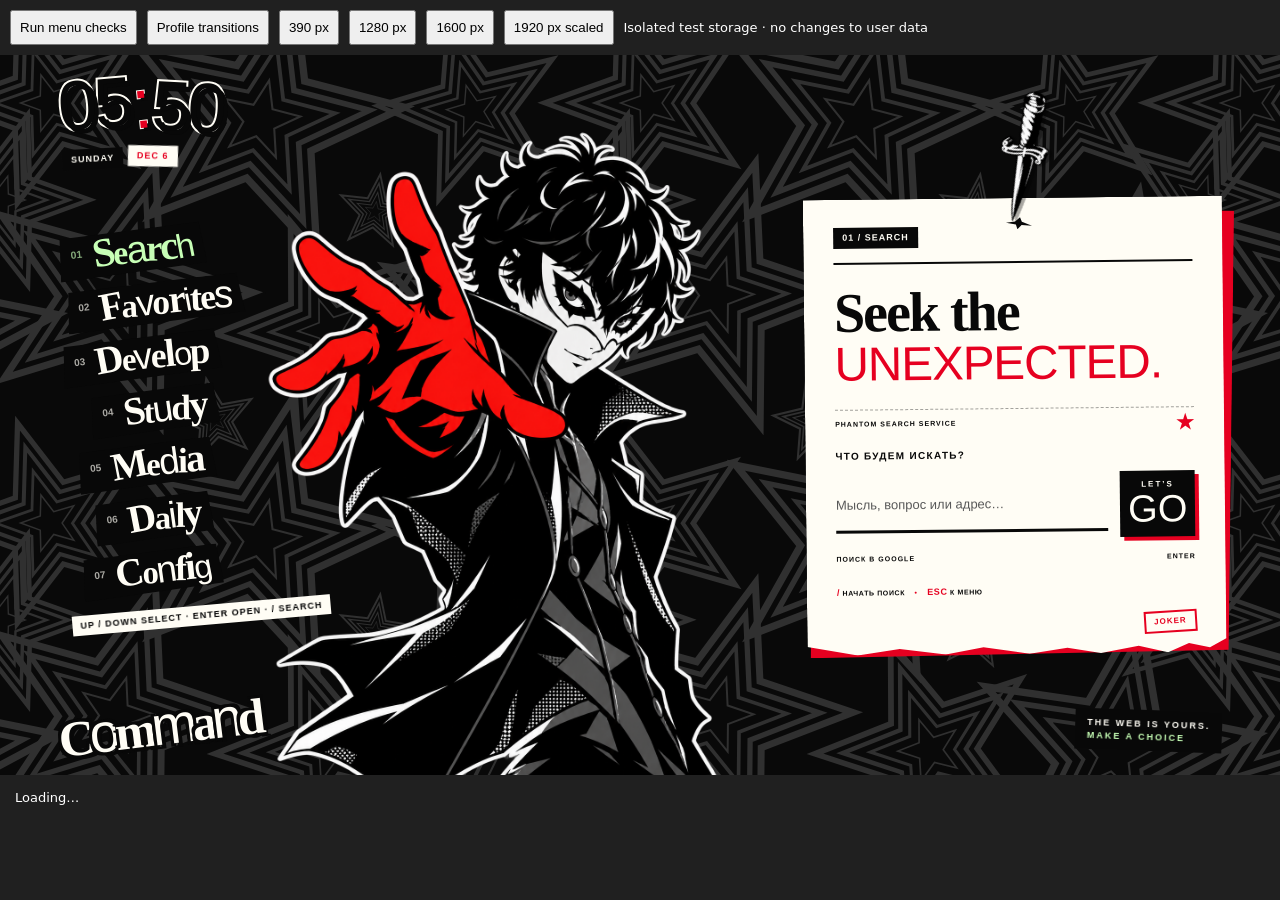
==== review/menu.html @ 6bff9b4d "feat: add Phantom Start browser page with animated Persona menu" ====
<!doctype html><meta charset="utf-8"><title>PHANTOM — menu review</title>
<style>body{margin:0;background:#202020;color:white;font:13px system-ui}header{display:flex;gap:10px;padding:10px;align-items:center;flex-wrap:wrap}button{padding:8px}iframe{border:0;display:block;width:1280px;height:720px;max-width:100%}output{display:block;white-space:pre-wrap;padding:15px}</style>
<header><button id="run">Run menu checks</button><button id="profile">Profile transitions</button><button id="phone">390 px</button><button id="desktop">1280 px</button><button id="large">1600 px</button><button id="wide">1920 px scaled</button><span>Isolated test storage · no changes to user data</span></header>
<iframe id="scene" title="Main menu preview"></iframe><output id="results">Loading…</output>
<script>
const scene=document.getElementById('scene'),results=document.getElementById('results');
const pause=ms=>new Promise(resolve=>setTimeout(resolve,ms));
const doc=()=>scene.contentDocument,win=()=>scene.contentWindow;
let initialPortraitRequests=0;
async function setup(){
 let html=await(await fetch('../index.html',{cache:'no-store'})).text();
 html=html.replace(/href="(.+?\.css)(?:\?[^"]*)?"/g,(_,url)=>`href="${url}?review=${Date.now()}"`);
 const boot=`<base href="${new URL('../',location.href)}"><script>
 const memory=new Map([['phantom-hub-note-v1','KEEP MY NOTE']]);
 const now=new Date();memory.set('phantom-intro-last-date-v1',[now.getFullYear(),String(now.getMonth()+1).padStart(2,'0'),String(now.getDate()).padStart(2,'0')].join('-'));
 Object.defineProperty(window,'localStorage',{value:{getItem:k=>memory.get(k)??null,setItem:(k,v)=>memory.set(k,String(v))}});
 window.fetch=async()=>({ok:true,json:async()=>({current:{temperature_2m:18,weather_code:0,apparent_temperature:17}})});
 window.reviewErrors=[];window.addEventListener('error',e=>window.reviewErrors.push(e.message));
 <\/script>`;
 html=html.replace('<head>','<head>'+boot);
 for(const name of ['phantom-v4','phantom-daily']){
  let source=await(await fetch(`../assets/${name}.js`,{cache:'no-store'})).text();
  // Capture navigation only inside this disposable fixture; production opens the URL.
  if(name==='phantom-v4')source=source.replace('location.href=destination','window.reviewNavigation=destination');
  html=html.replace(new RegExp(`<script src="./assets/${name}\\.js(?:\\?[^"]*)?"><\\/script>`),`<script>${source}<\/script>`);
 }
 const loaded=new Promise(resolve=>scene.onload=resolve);scene.srcdoc=html;await loaded;await pause(850);
 initialPortraitRequests=doc().querySelectorAll('.cast-portrait[src]').length;
 results.textContent='Ready';
}
const pick=id=>doc().querySelector(`[data-scene="${id}"]`).click();
const key=(element,name,extra={})=>element.dispatchEvent(new (win().KeyboardEvent)('keydown',{key:name,bubbles:true,cancelable:true,...extra}));
function viewport(width,height,scale=1){scene.style.width=width+'px';scene.style.height=height+'px';scene.style.maxWidth='none';scene.style.transform=`scale(${scale})`;scene.style.transformOrigin='top left';}
document.getElementById('phone').onclick=()=>viewport(390,1100);
document.getElementById('desktop').onclick=()=>viewport(1280,720);
document.getElementById('large').onclick=()=>viewport(1600,900,.75);
document.getElementById('wide').onclick=()=>viewport(1920,1080,.62);
document.getElementById('run').onclick=async()=>{
 viewport(1280,720);
 const checks=[];const check=(ok,label)=>checks.push(`${ok?'PASS':'FAIL'} ${label}`);
 try{
 pick('search');check(doc().querySelectorAll('.game-option').length===7,'Seven working command sections');
 check(initialPortraitRequests===1,'Only the initial portrait is requested on startup');
 check(!doc().querySelector('.game-brand')&&doc().getElementById('gameClock').getBoundingClientRect().left<scene.clientWidth/3,'Clock replaces the logo in the left corner');
 check(/^\d{2}:\d{2}$/.test(doc().getElementById('gameClock').getAttribute('datetime')),'Cut-letter clock exposes a valid time');
 check(doc().querySelectorAll('.calling-sheet:not(.sheet-exit) .game-link').length===0,'Dedicated Search has no quick links');
 check(doc().querySelector('.menu-character img[data-character="joker"]').naturalWidth>0,'Character asset loaded');
 const input=doc().getElementById('gameSearchInput');input.value='persona 5 меню';
 doc().getElementById('gameSearchForm').dispatchEvent(new (win().Event)('submit',{bubbles:true,cancelable:true}));
 check(win().reviewNavigation==='https://www.google.com/search?q='+encodeURIComponent('persona 5 меню'),'Search correctly encodes Cyrillic query');
 input.value='example.com/path?q=1';doc().getElementById('gameSearchForm').dispatchEvent(new (win().Event)('submit',{bubbles:true,cancelable:true}));
 check(win().reviewNavigation==='https://example.com/path?q=1','Bare domain opens with HTTPS');
 input.value='javascript:alert(1)';doc().getElementById('gameSearchForm').dispatchEvent(new (win().Event)('submit',{bubbles:true,cancelable:true}));
 check(win().reviewNavigation.startsWith('https://www.google.com/search?'),'Executable scheme is treated as search text');
 input.value='example.com';input.dispatchEvent(new (win().Event)('input',{bubbles:true}));
 check(doc().getElementById('searchDestination').textContent==='ОТКРЫТЬ САЙТ','Search ticket recognizes a website address');
 input.value='keep draft';pick('links');
 check(!doc().getElementById('gameSearchInput'),'Favorites has no duplicate search field');
 check(doc().querySelectorAll('.calling-sheet:not(.sheet-exit) .game-link').length===6&&doc().querySelectorAll('.calling-sheet:not(.sheet-exit) .link-host').length===6,'Favorites renders six destination cards with hostnames');
 pick('search');check(doc().getElementById('gameSearchInput').value==='keep draft','Search draft survives section changes');pick('links');
 const github=doc().querySelector('.game-link[href="https://github.com/"]');github.focus();key(github,'ArrowDown');
 check(doc().getElementById('gameShell').dataset.scene==='links','Arrow keys on links do not unexpectedly change section');
 pick('dev');check(doc().querySelectorAll('.calling-sheet:not(.sheet-exit) .game-link').length===2,'Develop filters GitHub and Kaggle');
 pick('study');check(doc().querySelector('.game-link').textContent.includes('ALMAU'),'Study includes ALMAU');
 pick('media');check(doc().querySelectorAll('.calling-sheet:not(.sheet-exit) .game-link').length===2,'Media includes YouTube and Reddit');
 pick('hub');await pause(50);check(doc().getElementById('hubNote').value==='KEEP MY NOTE','Existing note preserved');
 const note=doc().getElementById('hubNote');note.value='Saved test note';note.dispatchEvent(new (win().Event)('input',{bubbles:true}));pick('links');pick('hub');
 check(doc().getElementById('hubNote').value==='Saved test note','Notes persist after navigation');
 doc().getElementById('hubNote').focus();key(doc().getElementById('hubNote'),'ArrowDown');
 check(doc().getElementById('gameShell').dataset.scene==='hub','Note arrow keys retain editing behavior');
 key(doc().getElementById('hubNote'),'Escape');check(doc().activeElement.dataset.scene==='hub','Escape returns focus from editor to active command');
 key(doc().activeElement,'ArrowUp');check(doc().activeElement.dataset.scene==='media','Menu arrows change section and focus');
 key(doc().activeElement,'/');check(doc().activeElement.id==='gameSearchInput','Slash focuses search from another section');
 pick('settings');doc().querySelector('[data-edit]').click();
 check(!doc().getElementById('modal').hidden&&doc().getElementById('gameShell').inert,'Link editor opens with background inert');
 const name=doc().querySelector('#settingsList input');name.value='MY CHATGPT';name.dispatchEvent(new (win().Event)('change',{bubbles:true}));
 doc().getElementById('close').click();pick('links');check(doc().querySelector('.game-link').textContent.includes('MY CHATGPT'),'Edited destination updates and persists');
 pick('settings');doc().querySelector('[data-edit]').click();key(doc().activeElement,'Escape');
 check(doc().getElementById('modal').hidden&&!doc().getElementById('gameShell').inert,'Escape closes settings and restores interaction');
 pick('search');doc().getElementById('gameSearchInput').value='';
 await pause(400);
 for(const width of [390,768,1280]){
  scene.style.width=width+'px';scene.style.height=(width<980?1100:720)+'px';await pause(50);
  check(doc().documentElement.scrollWidth<=doc().documentElement.clientWidth+1,`${width}px Search has no horizontal overflow`);
  pick('links');await pause(450);
  check(doc().documentElement.scrollWidth<=doc().documentElement.clientWidth+1,`${width}px Favorites has no horizontal overflow`);
  if(width===1280)check(doc().documentElement.scrollHeight<=722,'Favorites fits a 720px-high viewport');
  pick('search');await pause(450);
 }
 check(doc().documentElement.scrollHeight<=722,'Desktop composition fits a 720px-high viewport');
 pick('search');await pause(1250);
 const character=doc().querySelector('.menu-character'),commands=doc().querySelector('.game-left');
 const oldCharacter=win().getComputedStyle(character).transform,oldCommands=win().getComputedStyle(commands).transform;
 pick('media');await pause(80);
 check(win().getComputedStyle(character).transform!==oldCharacter,'Character group moves during section selection');
 check(win().getComputedStyle(commands).transform!==oldCommands,'Command group moves with the selection');
 check(character.getAnimations().some(a=>a.playState==='running'),'Character transition is visible rather than instantaneous');
 const interrupted=win().getComputedStyle(character).transform;pick('links');
 check(win().getComputedStyle(character).transform===interrupted,'Interrupted transition continues from its visible frame');
 for(const id of ['hub','media','study','settings','search','dev'])pick(id);
 check(doc().getElementById('gameShell').dataset.scene==='dev'&&doc().querySelector('.game-links'),'Rapid selection immediately opens the latest section');
 await pause(1250);
 check(!character.getAnimations().some(a=>a.playState==='running')&&!commands.getAnimations().some(a=>a.playState==='running'),'Motion settles after rapid selections');
 check(doc().getElementById('gameShell').dataset.character==='futaba','Latest rapid selection wins character loading');
 const cast={search:'joker',links:'ann',dev:'futaba',study:'makoto',media:'ryuji',hub:'akechi',settings:'yusuke'};
 for(const [section,expected] of Object.entries(cast)){
  pick(section);await pause(1250);
  const visible=[...doc().querySelectorAll('.cast-portrait')].filter(image=>!image.hidden);
  check(visible.length===1&&visible[0].dataset.character===expected&&visible[0].naturalWidth>0,`${section} shows only ${expected}, with a loaded image`);
 }
 pick('links');await pause(70);pick('hub');await pause(45);pick('study');await pause(1250);
 check(doc().getElementById('gameShell').dataset.character==='makoto'&&doc().querySelectorAll('.cast-portrait:not([hidden])').length===1,'Interrupted character exits leave no lingering portraits');
 check(doc().getElementById('gameShell').scrollTop===0,'Transitions do not scroll the scene');
 pick('search');await pause(1250);
 check(doc().querySelectorAll('.calling-sheet:not(.sheet-exit)').length===1&&doc().querySelectorAll('.sheet-exit').length===0,'Paper transitions leave exactly one current sheet');
 check(doc().querySelectorAll('.sheet-pin').length===1&&doc().querySelector('.sheet-pin img').naturalWidth>0,'One loaded dagger pins the sheet');
 check(Number(win().getComputedStyle(doc().querySelector('.sheet-pin')).zIndex)>2,'Dagger stays above incoming and outgoing paper');
 pick('links');
 const pin=doc().querySelector('.sheet-pin'),blade=pin.querySelector('img'),puncture=pin.querySelector('.sheet-puncture');
 const sheet=doc().querySelector('.calling-sheet:not(.sheet-exit)'),flight=blade.getAnimations()[0],paperMotion=sheet.getAnimations()[0];
 const motion=[paperMotion,...pin.getAnimations(),...blade.getAnimations(),...puncture.getAnimations()];
 motion.forEach(animation=>{animation.pause();animation.currentTime=0;});
 check(win().getComputedStyle(blade).opacity==='0'&&win().getComputedStyle(puncture).opacity==='0','Knife and puncture are hidden before flight');
 const timing=flight.effect.getTiming(),paperFrames=paperMotion.effect.getKeyframes();
 check(paperFrames[0].transform.includes('translateY(-260px)')&&flight.effect.getKeyframes()[0].transform.includes('translateY(-340px)'),'Paper and knife both fall from above');
 check(Math.abs(timing.delay+timing.duration-paperFrames[2].offset*paperMotion.effect.getTiming().duration)<1,'Knife catches the falling paper on the same frame');
 check(Math.abs(parseFloat(win().getComputedStyle(pin).left)+pin.offsetWidth*.14-doc().getElementById('gameDetail').clientWidth/2)<1,'Knife tip is anchored at the top center of the note');
 motion.forEach(animation=>animation.currentTime=timing.delay+timing.duration/2);
 const inFlight=win().getComputedStyle(blade).transform;
 check(Number(win().getComputedStyle(blade).opacity)>.5&&win().getComputedStyle(puncture).opacity==='0','Knife flies visibly before the puncture appears');
 motion.forEach(animation=>animation.currentTime=timing.delay+timing.duration+2);
 check(win().getComputedStyle(blade).transform!==inFlight&&win().getComputedStyle(puncture).opacity==='1','Knife lands and creates its puncture');
 motion.forEach(animation=>animation.finish());
 pick('search');await pause(1250);
 check(doc().querySelector('.sheet-pin').classList.contains('is-pinned')&&doc().querySelector('.sheet-pin img').getAnimations().length===0,'Pin is committed and finished flight effects are released');
 check(doc().getAnimations().length===0,'No animations remain allocated while the menu is idle');
 check(win().reviewErrors.length===0,'No JavaScript errors');
 }catch(error){checks.push('FAIL '+error.stack);}
 results.textContent=checks.join('\n');
};
setup();
document.getElementById('profile').onclick=async()=>{
 viewport(1280,720);await pause(1400);
 const costs=[],frames=[];let peakAnimations=0,peakPortraits=0,previous=0,running=true;
 function sample(now){
  if(previous)frames.push(now-previous);previous=now;
  peakAnimations=Math.max(peakAnimations,doc().getAnimations().filter(a=>a.playState==='running').length);
  peakPortraits=Math.max(peakPortraits,doc().querySelectorAll('.cast-portrait:not([hidden])').length);
  if(running)win().requestAnimationFrame(sample);
 }
 win().requestAnimationFrame(sample);
 for(let i=0;i<28;i++){const start=performance.now();pick(['links','dev','study','media','hub','settings','search'][i%7]);costs.push(performance.now()-start);await pause(90);}
 await pause(1500);running=false;await pause(30);
 costs.sort((a,b)=>a-b);frames.sort((a,b)=>a-b);
 results.textContent=JSON.stringify({selections:costs.length,selectionMedianMs:+costs[Math.floor(costs.length*.5)].toFixed(2),selectionP95Ms:+costs[Math.floor(costs.length*.95)].toFixed(2),frameMedianMs:+frames[Math.floor(frames.length*.5)].toFixed(2),frameP95Ms:+frames[Math.floor(frames.length*.95)].toFixed(2),peakRunningAnimations:peakAnimations,peakVisiblePortraits:peakPortraits,idleAnimations:doc().getAnimations().length,remainingSheets:doc().querySelectorAll('.calling-sheet').length},null,2);
};
</script>
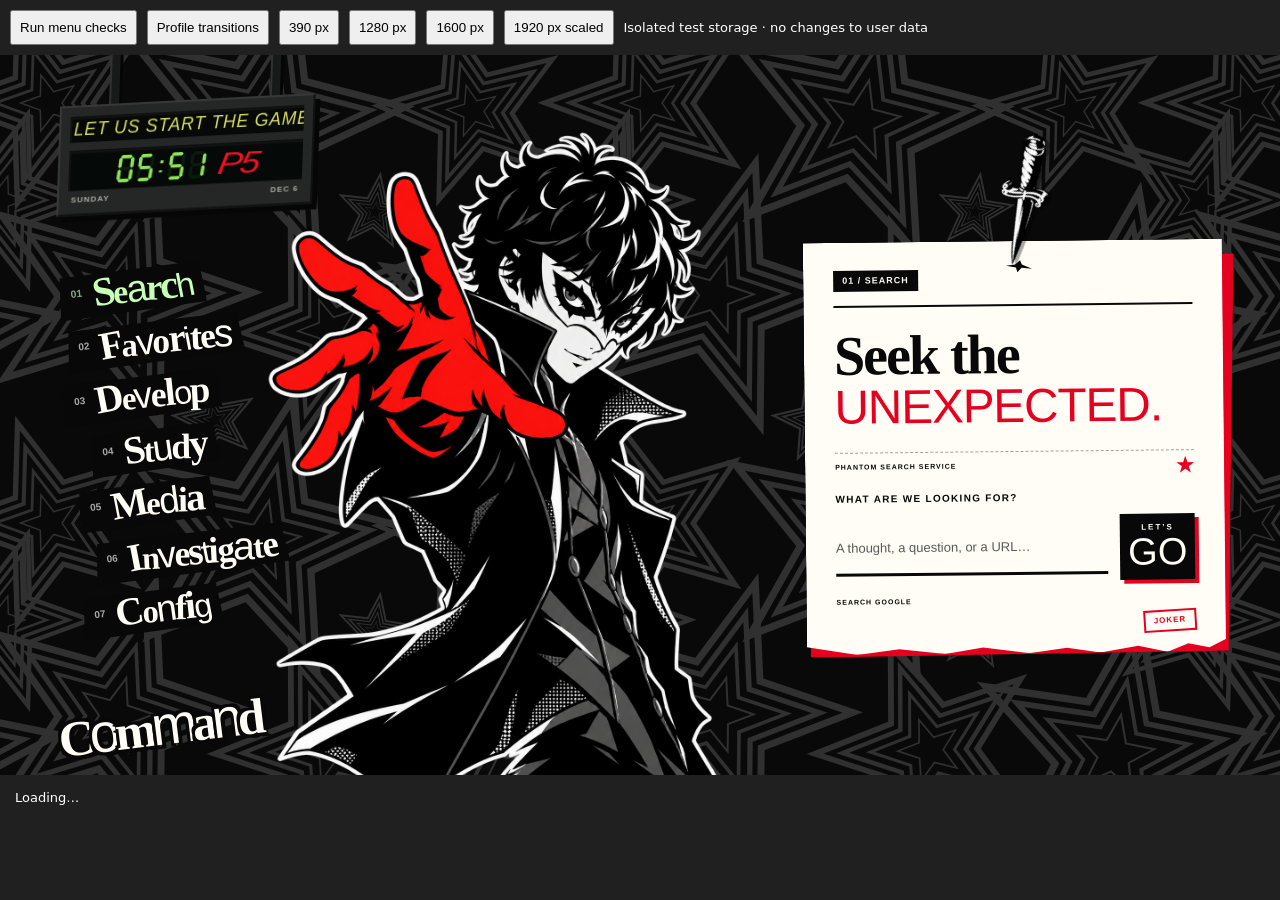
==== commit 230a03a5: "feat: add Akechi investigation desk, soundtrack records and station clock Replace the Daily dashboar" ====
--- a/review/menu.html
+++ b/review/menu.html
@@ -21,7 +21,7 @@
  for(const name of ['phantom-v4','phantom-daily']){
   let source=await(await fetch(`../assets/${name}.js`,{cache:'no-store'})).text();
   // Capture navigation only inside this disposable fixture; production opens the URL.
-  if(name==='phantom-v4')source=source.replace('location.href=destination','window.reviewNavigation=destination');
+  if(name==='phantom-v4')source=source.replaceAll('location.href=destination','window.reviewNavigation=destination');
   html=html.replace(new RegExp(`<script src="./assets/${name}\\.js(?:\\?[^"]*)?"><\\/script>`),`<script>${source}<\/script>`);
  }
  const loaded=new Promise(resolve=>scene.onload=resolve);scene.srcdoc=html;await loaded;await pause(850);
@@ -42,7 +42,7 @@
  pick('search');check(doc().querySelectorAll('.game-option').length===7,'Seven working command sections');
  check(initialPortraitRequests===1,'Only the initial portrait is requested on startup');
  check(!doc().querySelector('.game-brand')&&doc().getElementById('gameClock').getBoundingClientRect().left<scene.clientWidth/3,'Clock replaces the logo in the left corner');
- check(/^\d{2}:\d{2}$/.test(doc().getElementById('gameClock').getAttribute('datetime')),'Cut-letter clock exposes a valid time');
+ check(/^\d{2}:\d{2}$/.test(doc().getElementById('gameClock').getAttribute('datetime')),'Station clock exposes a valid time');
  check(doc().querySelectorAll('.calling-sheet:not(.sheet-exit) .game-link').length===0,'Dedicated Search has no quick links');
  check(doc().querySelector('.menu-character img[data-character="joker"]').naturalWidth>0,'Character asset loaded');
  const input=doc().getElementById('gameSearchInput');input.value='persona 5 меню';
@@ -53,7 +53,7 @@
  input.value='javascript:alert(1)';doc().getElementById('gameSearchForm').dispatchEvent(new (win().Event)('submit',{bubbles:true,cancelable:true}));
  check(win().reviewNavigation.startsWith('https://www.google.com/search?'),'Executable scheme is treated as search text');
  input.value='example.com';input.dispatchEvent(new (win().Event)('input',{bubbles:true}));
- check(doc().getElementById('searchDestination').textContent==='ОТКРЫТЬ САЙТ','Search ticket recognizes a website address');
+ check(doc().getElementById('searchDestination').textContent==='OPEN WEBSITE','Search ticket recognizes a website address');
  input.value='keep draft';pick('links');
  check(!doc().getElementById('gameSearchInput'),'Favorites has no duplicate search field');
  check(doc().querySelectorAll('.calling-sheet:not(.sheet-exit) .game-link').length===6&&doc().querySelectorAll('.calling-sheet:not(.sheet-exit) .link-host').length===6,'Favorites renders six destination cards with hostnames');
@@ -63,12 +63,33 @@
  pick('dev');check(doc().querySelectorAll('.calling-sheet:not(.sheet-exit) .game-link').length===2,'Develop filters GitHub and Kaggle');
  pick('study');check(doc().querySelector('.game-link').textContent.includes('ALMAU'),'Study includes ALMAU');
  pick('media');check(doc().querySelectorAll('.calling-sheet:not(.sheet-exit) .game-link').length===2,'Media includes YouTube and Reddit');
- pick('hub');await pause(50);check(doc().getElementById('hubNote').value==='KEEP MY NOTE','Existing note preserved');
- const note=doc().getElementById('hubNote');note.value='Saved test note';note.dispatchEvent(new (win().Event)('input',{bubbles:true}));pick('links');pick('hub');
- check(doc().getElementById('hubNote').value==='Saved test note','Notes persist after navigation');
- doc().getElementById('hubNote').focus();key(doc().getElementById('hubNote'),'ArrowDown');
- check(doc().getElementById('gameShell').dataset.scene==='hub','Note arrow keys retain editing behavior');
- key(doc().getElementById('hubNote'),'Escape');check(doc().activeElement.dataset.scene==='hub','Escape returns focus from editor to active command');
+ pick('hub');await pause(50);
+ check(!doc().getElementById('hubClock')&&!doc().getElementById('hubNote'),'Investigation replaces the redundant clock and notes');
+ check(win().localStorage.getItem('phantom-hub-note-v1')==='KEEP MY NOTE','Existing saved note remains untouched');
+ check(doc().querySelector('.evidence-tool').href==='https://lens.google.com/','Visual evidence opens the Lens upload entry point');
+ check(doc().querySelector('.evidence-ai').href==='https://chatgpt.com/','AI evidence opens ChatGPT');
+ check([...doc().querySelectorAll('.evidence-tool')].every(link=>link.target==='_blank'&&link.rel.includes('noopener')),'External evidence tools open isolated tabs');
+ const caseInput=doc().getElementById('caseQuery'),caseSource=doc().getElementById('caseSource');
+ caseInput.value='TypeError: x & y #42';caseInput.dispatchEvent(new (win().Event)('input',{bubbles:true}));
+ doc().getElementById('caseForm').dispatchEvent(new (win().Event)('submit',{bubbles:true,cancelable:true}));
+ check(win().reviewNavigation==='https://github.com/search?type=issues&q='+encodeURIComponent(caseInput.value),'Error search encodes the complete query for GitHub issues');
+ caseSource.value='stackoverflow';caseSource.dispatchEvent(new (win().Event)('change',{bubbles:true}));
+ doc().getElementById('caseForm').dispatchEvent(new (win().Event)('submit',{bubbles:true,cancelable:true}));
+ check(win().reviewNavigation==='https://www.google.com/search?q='+encodeURIComponent('site:stackoverflow.com '+caseInput.value),'Stack Overflow search is restricted to the selected source');
+ caseSource.value='web';caseSource.dispatchEvent(new (win().Event)('change',{bubbles:true}));
+ doc().getElementById('caseForm').dispatchEvent(new (win().Event)('submit',{bubbles:true,cancelable:true}));
+ check(win().reviewNavigation==='https://www.google.com/search?q='+encodeURIComponent(caseInput.value),'Web investigation searches the supplied error');
+ const previousNavigation=win().reviewNavigation;caseInput.value='   ';
+ doc().getElementById('caseForm').dispatchEvent(new (win().Event)('submit',{bubbles:true,cancelable:true}));
+ check(win().reviewNavigation===previousNavigation,'An empty error does not navigate');
+ caseInput.value='</textarea><img id="unsafe-evidence">';caseInput.dispatchEvent(new (win().Event)('input',{bubbles:true}));pick('links');pick('hub');
+ check(doc().getElementById('caseQuery').value==='</textarea><img id="unsafe-evidence">'&&!doc().getElementById('unsafe-evidence'),'Investigation draft survives navigation as literal text');
+ check(doc().getElementById('caseSource').value==='web','Selected investigation source survives navigation');
+ doc().getElementById('caseQuery').focus();key(doc().getElementById('caseQuery'),'ArrowDown');
+ check(doc().getElementById('gameShell').dataset.scene==='hub','Error editor keeps normal arrow-key behavior');
+ key(doc().getElementById('caseQuery'),'Escape');check(doc().activeElement.dataset.scene==='hub','Escape returns focus from investigation to its command');
+ check(!doc().querySelector('.game-controls,.footer-credit,.search-footnote'),'Decorative hints are removed');
+ check(new Set([...doc().querySelectorAll('.ticker-sequence:first-child>span')].map(el=>el.textContent)).size===4,'Clock scrolls four distinct phrases');
  key(doc().activeElement,'ArrowUp');check(doc().activeElement.dataset.scene==='media','Menu arrows change section and focus');
  key(doc().activeElement,'/');check(doc().activeElement.id==='gameSearchInput','Slash focuses search from another section');
  pick('settings');doc().querySelector('[data-edit]').click();
@@ -82,12 +103,21 @@
  for(const width of [390,768,1280]){
   scene.style.width=width+'px';scene.style.height=(width<980?1100:720)+'px';await pause(50);
   check(doc().documentElement.scrollWidth<=doc().documentElement.clientWidth+1,`${width}px Search has no horizontal overflow`);
+  pick('hub');await pause(1100);
+  check(doc().documentElement.scrollWidth<=doc().documentElement.clientWidth+1,`${width}px Investigate has no horizontal overflow`);
+  if(width===1280)check(doc().querySelector('.calling-sheet:not(.sheet-exit)').getBoundingClientRect().bottom<doc().querySelector('.game-bottom').getBoundingClientRect().top,'Investigation fits above the footer at 720px');
   pick('links');await pause(450);
   check(doc().documentElement.scrollWidth<=doc().documentElement.clientWidth+1,`${width}px Favorites has no horizontal overflow`);
   if(width===1280)check(doc().documentElement.scrollHeight<=722,'Favorites fits a 720px-high viewport');
   pick('search');await pause(450);
  }
  check(doc().documentElement.scrollHeight<=722,'Desktop composition fits a 720px-high viewport');
+ pick('settings');await pause(1150);
+ check(doc().querySelectorAll('.calling-sheet:not(.sheet-exit) [data-track]').length===4,'Config offers four soundtrack records');
+ const musicSheet=doc().querySelector('.calling-sheet:not(.sheet-exit)').getBoundingClientRect();
+ check(musicSheet.bottom<doc().querySelector('.game-bottom').getBoundingClientRect().top,'Config sheet fits above the footer at 720px');
+ check([...doc().querySelectorAll('.clock-suspension i')].every(el=>el.getBoundingClientRect().top<=0),'Clock supports reach the top edge');
+
  pick('search');await pause(1250);
  const character=doc().querySelector('.menu-character'),commands=doc().querySelector('.game-left');
  const oldCharacter=win().getComputedStyle(character).transform,oldCommands=win().getComputedStyle(commands).transform;
@@ -133,7 +163,7 @@
  motion.forEach(animation=>animation.finish());
  pick('search');await pause(1250);
  check(doc().querySelector('.sheet-pin').classList.contains('is-pinned')&&doc().querySelector('.sheet-pin img').getAnimations().length===0,'Pin is committed and finished flight effects are released');
- check(doc().getAnimations().length===0,'No animations remain allocated while the menu is idle');
+ check(doc().getAnimations().every(animation=>animation.effect.target.matches('.clock-ticker')),'Only the clock ticker remains animated while the menu is idle');
  check(win().reviewErrors.length===0,'No JavaScript errors');
  }catch(error){checks.push('FAIL '+error.stack);}
  results.textContent=checks.join('\n');
